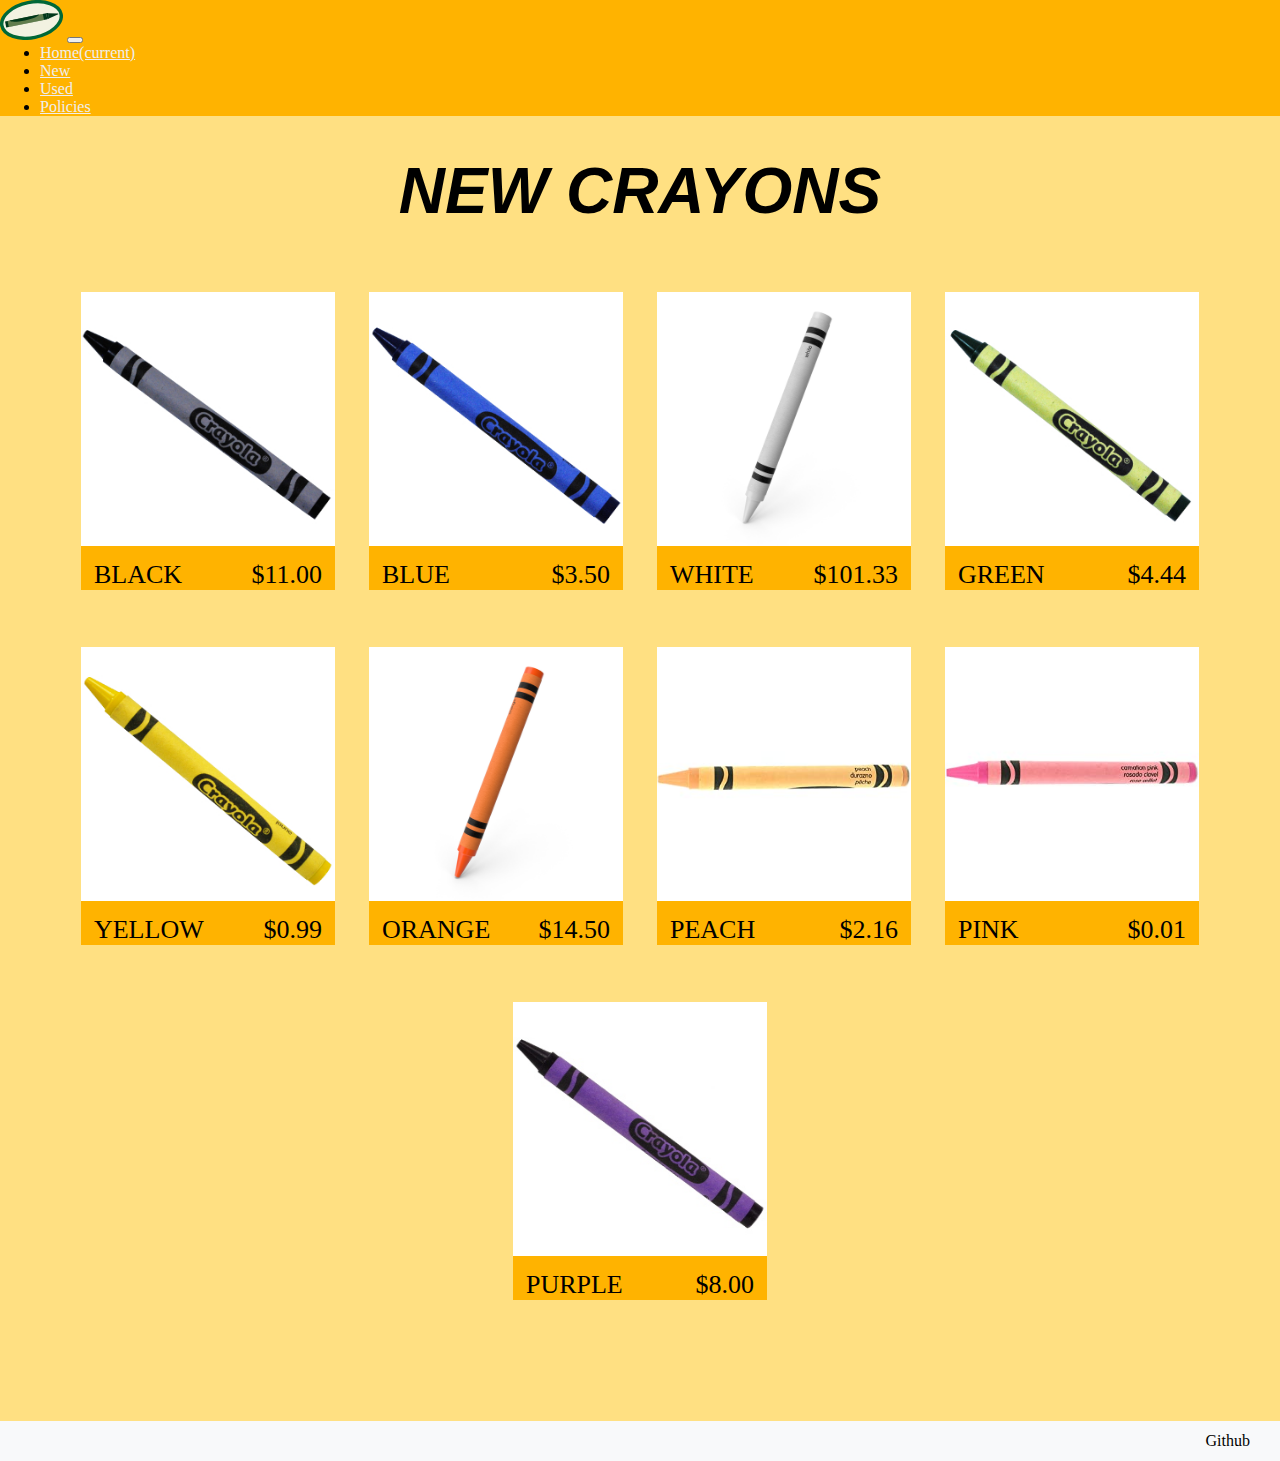
==== pages/new.html @ 5463e893 "Initial Commit Creative Project" ====
<!DOCTYPE html>
<html lang='en'>

<head>
  <meta charset="utf-8">
  <meta name='viewport' content='width=device-width, initial-scale=1.0, maximum-scale=1.0' />
  <title>Cray Cray Crayons New</title>
  <link rel="stylesheet" href="https://stackpath.bootstrapcdn.com/bootstrap/4.1.3/css/bootstrap.min.css" integrity="sha384-MCw98/SFnGE8fJT3GXwEOngsV7Zt27NXFoaoApmYm81iuXoPkFOJwJ8ERdknLPMO" crossorigin="anonymous">
  <link rel='stylesheet' href="/styles.css" />
</head>

<body>
  <nav class="navbar navbar-expand-lg navbar-light bg-light">
    <a class="navbar-brand" href="/index.html"><img class="web-logo" src="/images/crayon.svg" /></a>
    <button class="navbar-toggler" type="button" data-toggle="collapse" data-target="#navbarNav" aria-controls="navbarNav" aria-expanded="false" aria-label="Toggle navigation">
      <span class="navbar-toggler-icon"></span>
    </button>
    <div class="collapse navbar-collapse" id="navbarNav">
      <ul class="navbar-nav">
        <li class="nav-item">
          <a class="nav-link" href="/index.html">Home<span class="sr-only">(current)</span></a>
        </li>
        <li class="nav-item">
          <a class="nav-link" href="/pages/new.html">New</a>
        </li>
        <li class="nav-item">
          <a class="nav-link" href="/pages/used.html">Used</a>
        </li>
        <li class="nav-item">
          <a class="nav-link" href="/pages/policies.html">Policies</a>
        </li>
      </ul>
    </div>
  </nav>
  <div class='page'>
    <h1 class='page-header'>NEW CRAYONS</h1>
    <div class='photo-grid'>
      <div class='photo-container'>
        <img class='photo' src="/images/black.jpg" />
        <div class='photo-items'>
          <p class='photo-info'>BLACK</p>
          <p class='photo-info'>$11.00</p>
        </div>
      </div>
      <div class='photo-container'>
        <img class='photo' src="/images/blue.jpg" />
        <div class='photo-items'>
          <p class='photo-info'>BLUE</p>
          <p class='photo-info'>$3.50</p>
        </div>
      </div>
      <div class='photo-container'>
        <img class='photo' src="/images/white.jpg" />
        <div class='photo-items'>
          <p class='photo-info'>WHITE</p>
          <p class='photo-info'>$101.33</p>
        </div>
      </div>
      <div class='photo-container'>
        <img class='photo' src="/images/green.jpg" />
        <div class='photo-items'>
          <p class='photo-info'>GREEN</p>
          <p class='photo-info'>$4.44</p>
        </div>
      </div>
      <div class='photo-container'>
        <img class='photo' src="/images/yellow.jpg" />
        <div class='photo-items'>
          <p class='photo-info'>YELLOW</p>
          <p class='photo-info'>$0.99</p>
        </div>
      </div>
      <div class='photo-container'>
        <img class='photo' src="/images/orange.jpg" />
        <div class='photo-items'>
          <p class='photo-info'>ORANGE</p>
          <p class='photo-info'>$14.50</p>
        </div>
      </div>
      <div class='photo-container'>
        <img class='photo' src="/images/peach.jpg" />
        <div class='photo-items'>
          <p class='photo-info'>PEACH</p>
          <p class='photo-info'>$2.16</p>
        </div>
      </div>
      <div class='photo-container'>
        <img class='photo' src="/images/pink.jpg" />
        <div class='photo-items'>
          <p class='photo-info'>PINK</p>
          <p class='photo-info'>$0.01</p>
        </div>
      </div>
      <div class='photo-container'>
        <img class='photo' src="/images/purple.jpg" />
        <div class='photo-items'>
          <p class='photo-info'>PURPLE</p>
          <p class='photo-info'>$8.00</p>
        </div>
      </div>
    </div>
  </div>
  <footer class="footer">
    <a class="footer-link" href="https://github.com/BYU-CS-260-Winter-2021/lab-1-photography-website-mccannmann" target="_blank">Github</a>
  </footer>

  <script src="https://code.jquery.com/jquery-3.3.1.slim.min.js" integrity="sha384-q8i/X+965DzO0rT7abK41JStQIAqVgRVzpbzo5smXKp4YfRvH+8abtTE1Pi6jizo" crossorigin="anonymous"></script>
  <script src="https://cdnjs.cloudflare.com/ajax/libs/popper.js/1.14.3/umd/popper.min.js" integrity="sha384-ZMP7rVo3mIykV+2+9J3UJ46jBk0WLaUAdn689aCwoqbBJiSnjAK/l8WvCWPIPm49" crossorigin="anonymous"></script>
  <script src="https://stackpath.bootstrapcdn.com/bootstrap/4.1.3/js/bootstrap.min.js" integrity="sha384-ChfqqxuZUCnJSK3+MXmPNIyE6ZbWh2IMqE241rYiqJxyMiZ6OW/JmZQ5stwEULTy" crossorigin="anonymous"></script>
</body>

</html>
---- styles.css ----
*{
  margin: 0;
  padding: : 0;
  box-sizing: border-box;
}

body {
  background-color: #ffe082;
}

h2 {
  font-family: Verdana, sans-serif;
  font-weight: bold;
}

h1 {
  font-size: 4em;
  font-family: Verdana, sans-serif;
  font-style: italic;
}

p {
  font-family: "Garamond" serif;
}

.nav-item:hover {
  background-color: #ffffff;
  padding-top: inherit;
  padding-bottom:inherit;
}

.welcome-logo {
  width: 100%;
  height: auto;

}

.photo-grid {
  display: flex;
  flex-direction: row;
  flex-wrap: wrap;
  width: 90%;
  margin: auto;
  justify-content: space-around;
  margin-top: 5%;
}

.photo-container {
  width: 22%;
  height: auto;
  background-color: #ffb300;
  margin-bottom: 5%;
}

.photo {
  width: 100%;
  height: auto;
}
.photo-items {
  display: flex;
  flex-direction: row;
  justify-content: space-between;
  width: 90%;
  margin: auto;
  padding-top: 10px;
}
.photo-info {
  font-size: 26px;
}

/*MENU*/
.navbar-light .navbar-nav .nav-link:hover {
  color: #2b2d2f;
}

.navbar-light .navbar-nav .nav-link {
  color: #eeeeee;
}

.web-logo {
  height: 40px;
}

.page-header {
  width: 100%;
  text-align: center;
  margin-top: 3%;
}

.navbar-light {
  background-color: #ffb300 !important;
  padding-top: 0;
  padding-bottom: 0;
}

/*feet*/
.footer-link {
  color: black;
  text-decoration: none;
  padding-right: 30px
}

.footer-link:hover {
  color: #bbbbbb;
  text-decoration: none;
}

.footer-link:active {
  color: #dddddd;
  text-decoration: none;
}

.footer {
  margin-top: 5%;
  bottom: 0;
  background-color: #f8f9fa !important;
  width: 100%;
  height: 2.5rem;            /* Footer height */
  display: flex;
  justify-content: flex-end;
  align-items: center;
}

.page {
  position: relative;
  height: auto;
  width: auto;
}

.content,
.advertisments {
  display: flex;
  flex-direction: column;
  margin-left: 5%;
  margin-right: 5%;
  width: 90%;
  height: auto;
}
.ad-container {
  display: flex;
  flex-direction: row;
  width: 100%;
  height: auto;
  margin-top: 5%;
}

.policy-container {
  display: flex;
  flex-direction: column;
  width: 100%;
  height: auto;
  margin-top: 5%;
}

.ad-description {
  display: flex;
  background-color: #fff8e1;
  height: inherit;
  width: 60%;
}

.ad-description-header {
  height: 90px;
  text-align: center;
  padding-top: 25px;
  color: #ffffff;
}

.ad-description2 {
  display: flex;
  flex-direction:column;
  background-color: #ffb300;
  height: inherit;
  width: 100%;
}

.ad-description2:hover {
  background-color: #ff8f00;
  text-decoration: none;
}

.ad-description2:active {
  background-color: #ff6f00;
  text-decoration: none;
}

.ad-link-home {
  width: 40%;
}

.ad-link-home:hover,
.ad-link-home:active {
  text-decoration: none;
}

.policy-description {
  display: flex;
  background-color: #fff8e1;
  height: inherit;
  width: 100%;
}

.policy-description-header {
  height: 90px;
  text-align: center;
  padding-top: 25px;
  color: #ffffff;
}

.policy-description2 {
  display: flex;
  flex-direction:column;
  background-color: #ffa000;
  height: inherit;
  width: 100%;
}

.policy-paragraph-text {
  margin: 5%;
  padding: 5%;
  font-size: 24px;
  border-top-width: 9px;
  border-top-color: #ffa000;
  border-bottom-width: 9px;
  border-bottom-color: #ffa000;
  border-top-style: solid;
  border-bottom-style: solid;

}

.ad-image {
  height: 210px;
  width: 100%;

}

.ad-paragraph-text {
  margin: 5%;
  padding: 5%;
  font-size: 24px;
  border-top-width: 9px;
  border-top-color: #ffa000;
  border-bottom-width: 9px;
  border-bottom-color: #ffa000;
  border-top-style: solid;
  border-bottom-style: solid;

}

.header {
  font-size: 3em;
  font-family: "Helvetica", "Areal", sans-serif;
  background-color: #898989;
  padding-left: 20px;
  padding-top: 30px;
  padding-bottom: 20px;
  margin-bottom: 0;
}


/* Mobile Styles */
@media only screen and (max-width: 400px) {
  .ad-paragraph-text,
  .policy-paragraph-text {
    font-size: .75em;
  }

  .ad-description-header,
  .policy-description-header {
    font-size: 22px;
    height: 40px;
    padding-top: 10px;
  }

  .ad-container {
    flex-direction: column;
  }

  .ad-description,
  .ad-description2,
  .ad-link-home {
    width: inherit;
  }



  .flipped-container {
    flex-direction: column-reverse;
  }

  .photo-container {
    width: 100%;
  }

  h1 {
    font-size: 3em;
  }
}
/* Tablet Styles */
@media only screen and (min-width: 401px) and (max-width: 960px) {
  .ad-paragraph-text,
  .policy-paragraph-text {
    font-size: .9em;
  }

  .ad-description-header {
     font-size: 20px;
     height: 70px;
   }
  .policy-description-header {
    font-size: 24px;
    height: 70px;
  }

  .photo-container {
    width: 45%;
  }

  .ad-description2 {
    width: 100%;
  }

}
/* Desktop Styles */
@media only screen and (min-width: 961px) {

}
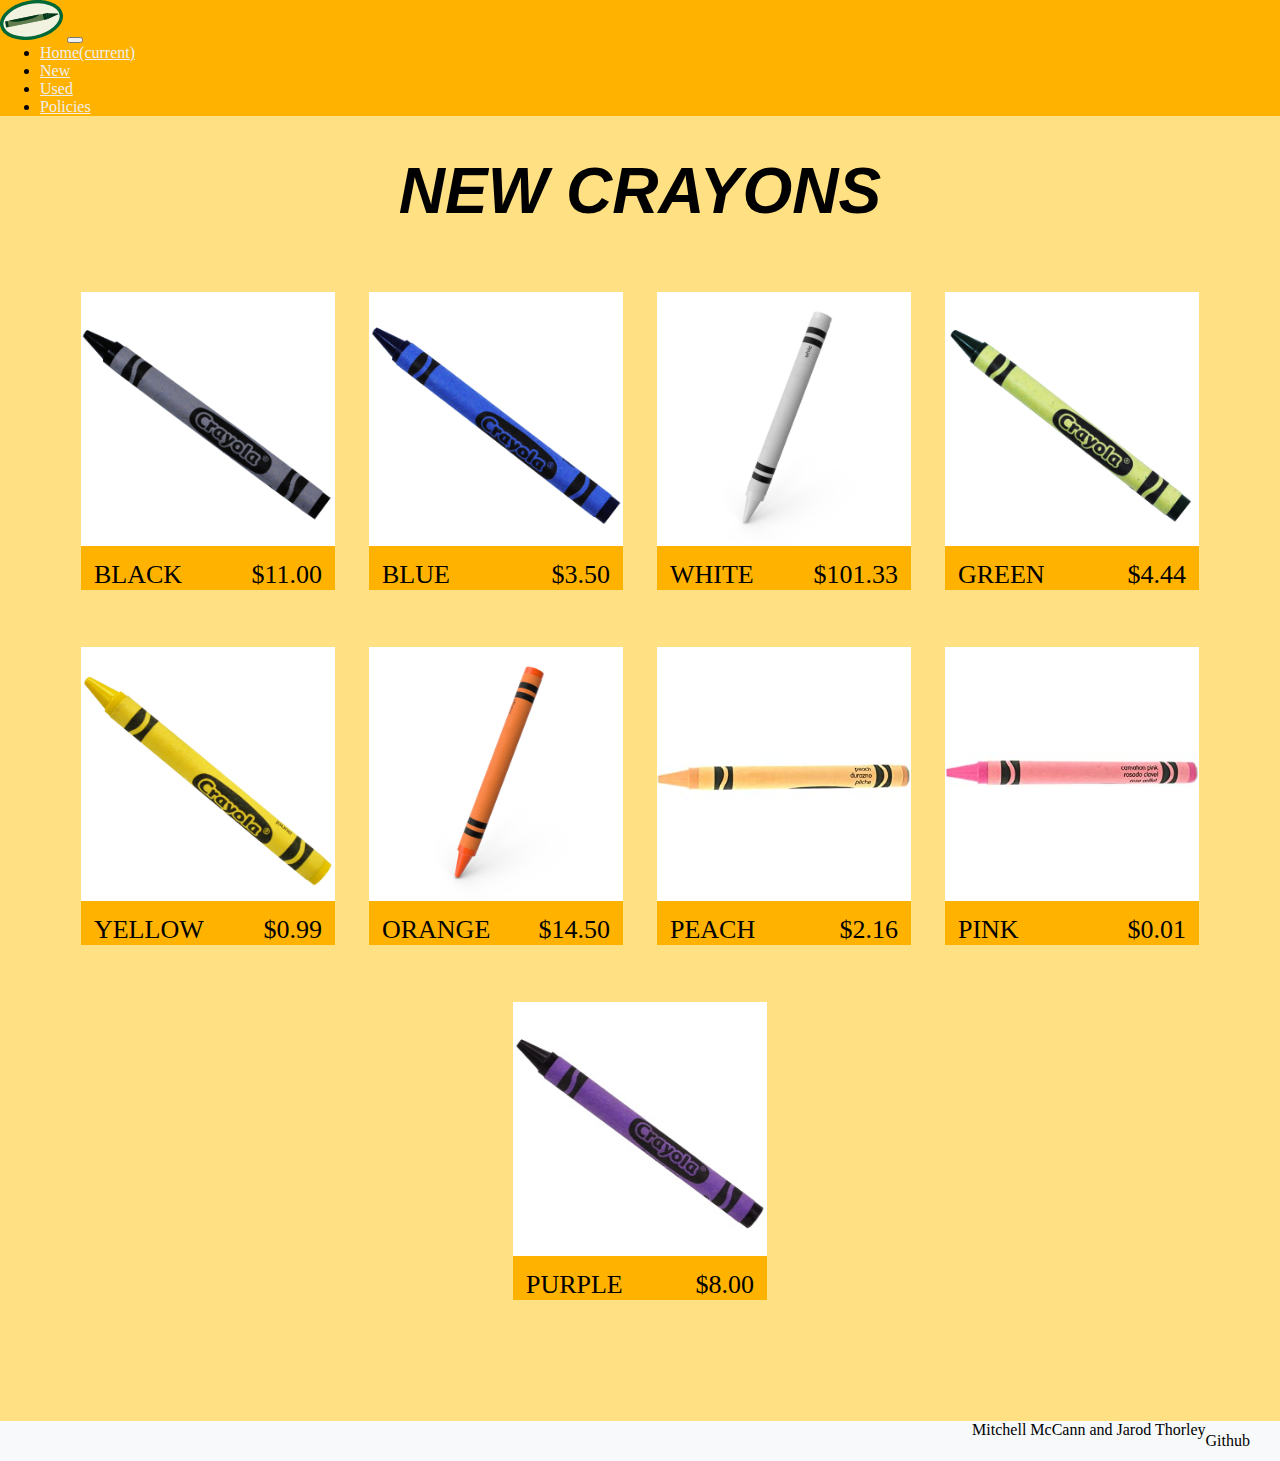
==== commit 47c4244a: "Add Contributor Names" ====
--- a/pages/new.html
+++ b/pages/new.html
@@ -101,7 +101,8 @@
     </div>
   </div>
   <footer class="footer">
-    <a class="footer-link" href="https://github.com/BYU-CS-260-Winter-2021/lab-1-photography-website-mccannmann" target="_blank">Github</a>
+    <p class="footer-partner-name">Mitchell McCann and Jarod Thorley</p>
+    <a class="footer-link" href="https://github.com/mccannmann/jj-mitchell-crayons" target="_blank">Github</a>
   </footer>
 
   <script src="https://code.jquery.com/jquery-3.3.1.slim.min.js" integrity="sha384-q8i/X+965DzO0rT7abK41JStQIAqVgRVzpbzo5smXKp4YfRvH+8abtTE1Pi6jizo" crossorigin="anonymous"></script>
--- a/styles.css
+++ b/styles.css
@@ -119,6 +119,10 @@
   display: flex;
   justify-content: flex-end;
   align-items: center;
+}
+
+.footer-partner-name {
+  align-self: flex-start;
 }
 
 .page {
